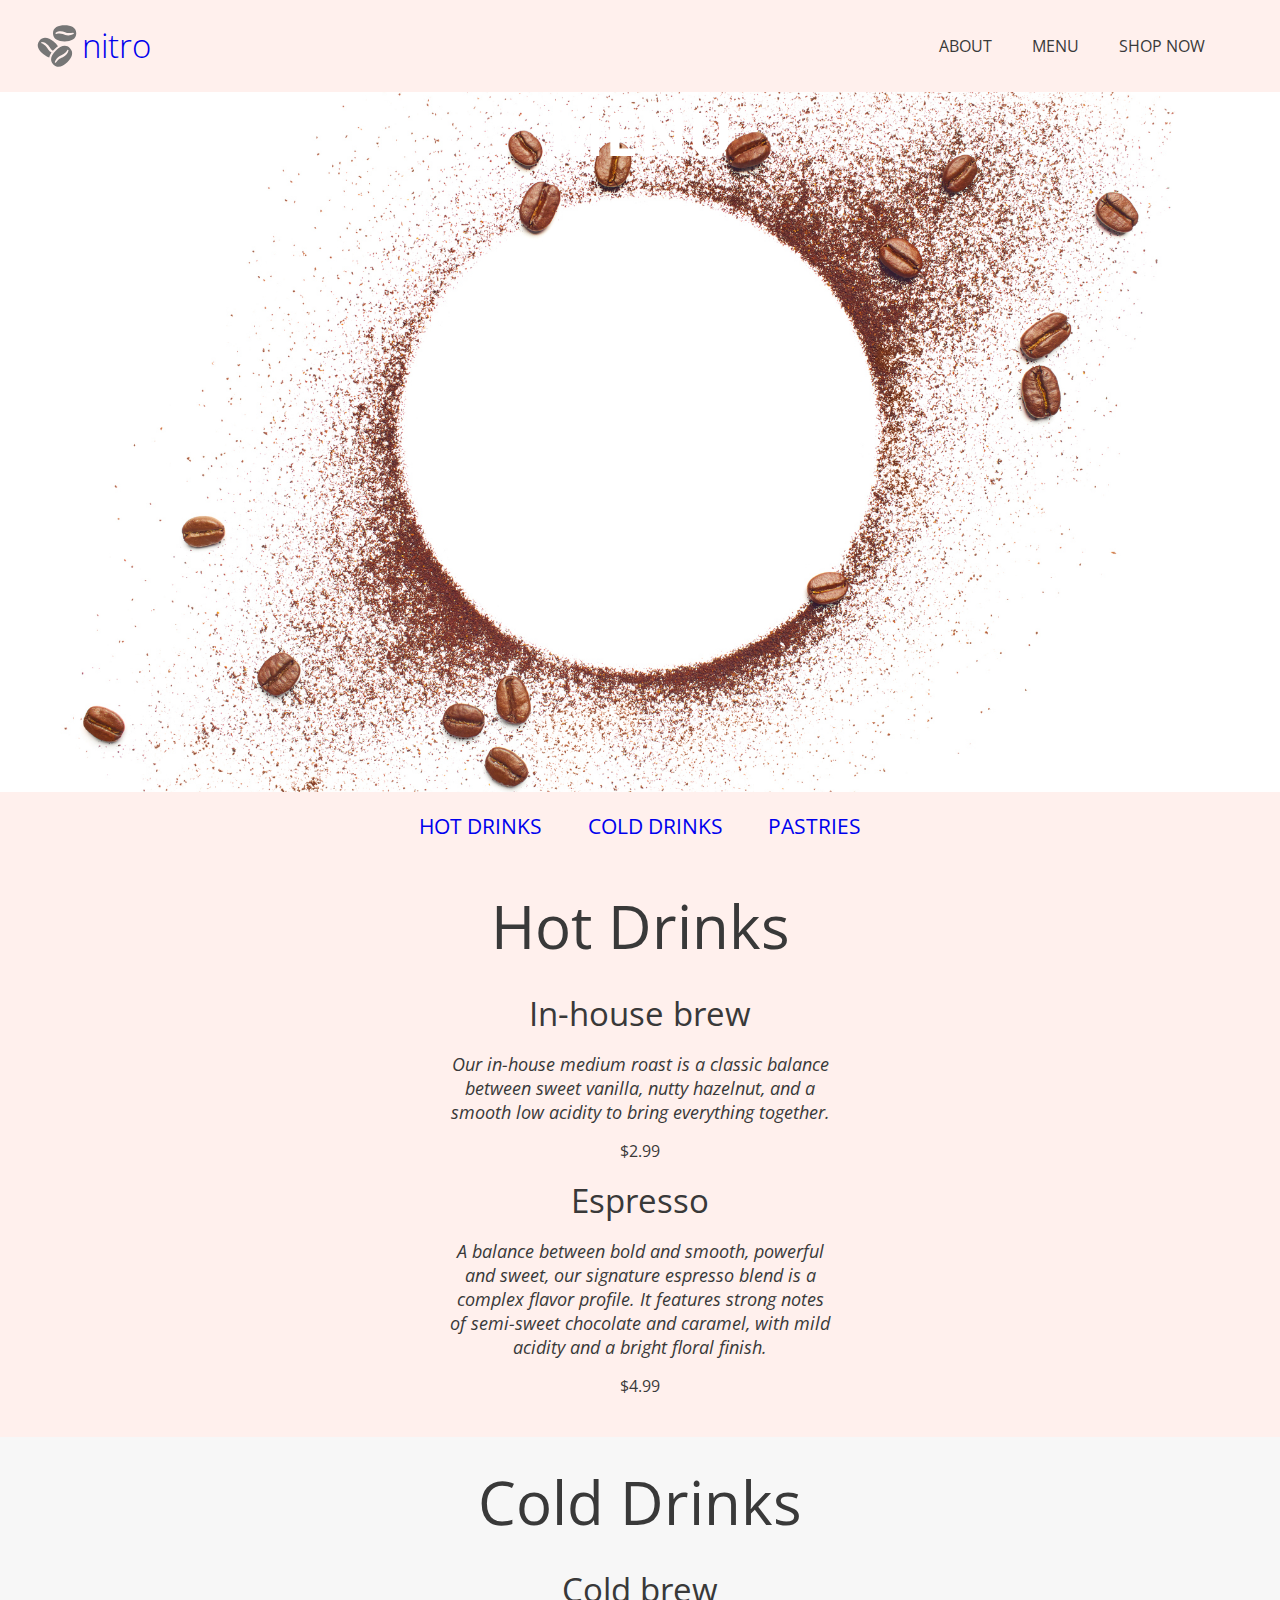
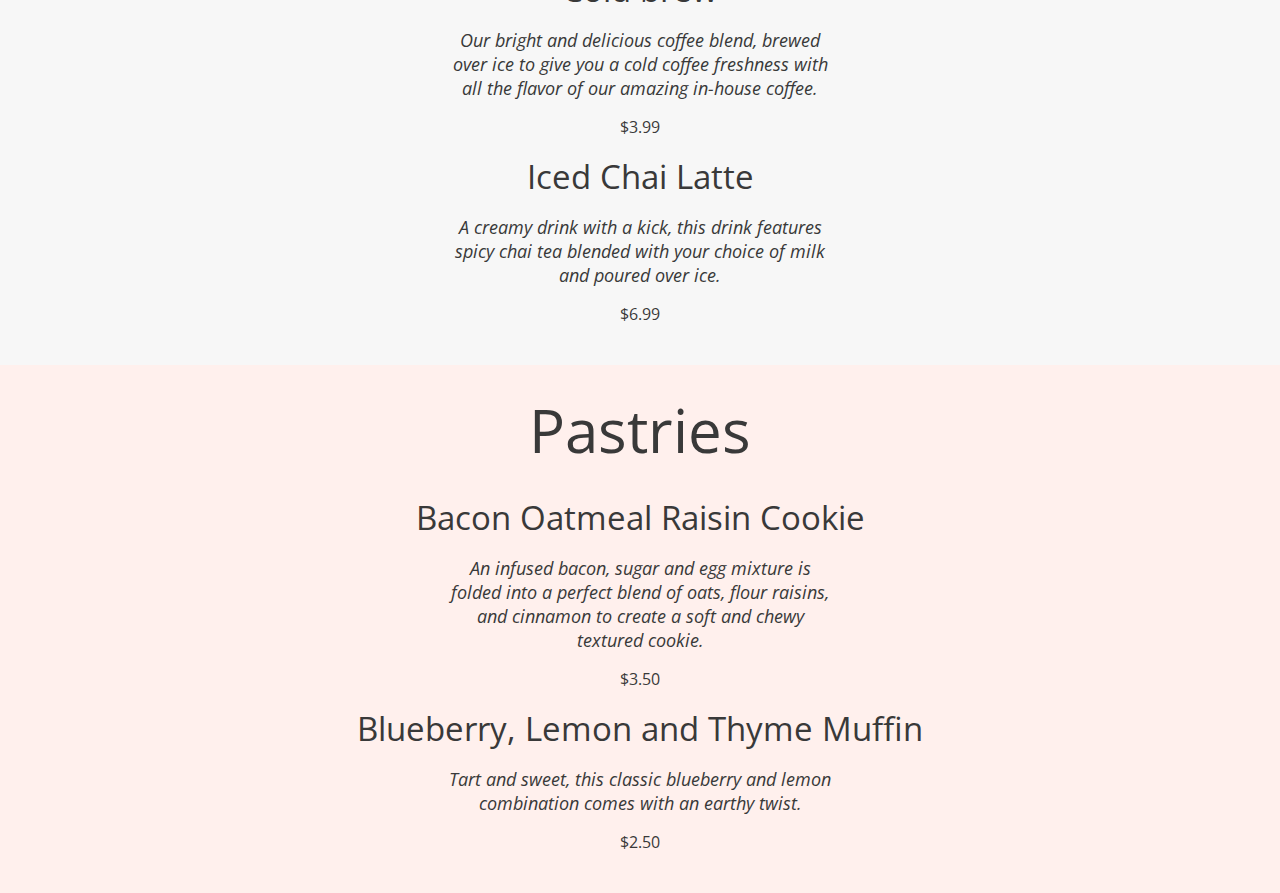
==== pages/menu.html @ 75a37369 "initial commit" ====
<!DOCTYPE html>
<html lang="en">
  <head>
    <meta charset="UTF-8" />
    <meta name="viewport" content="width=device-width, initial-scale=1.0" />
    <link
      href="https://fonts.googleapis.com/css2?family=Open+Sans:ital,wght@0,300;0,400;0,600;0,700;1,400&display=swap"
      rel="stylesheet"
    />
    <link rel="stylesheet" href="../styles/menu.css">
    <title>Coffee Shop - Menu</title>
  </head>
  <body>
    <!-- NAVIGATION BAR -->
    <header>
      <div class="logo-container">
        <img class="logo" src="../assets/coffee-beans-logo-and-footer.svg" alt="coffee bean logo" />
        <a href="../index.html">
          <h1 id="logo-header">nitro</h1>
        </a>
      </div>

      <nav>
        <ul>
          <li><a href="#">ABOUT</a></li>
          <li><a href="./menu.html">MENU</a></li>
          <li><a href="#">SHOP NOW</a></li>
        </ul>
      </nav>
    </header>

    <!-- MAIN CONTENT -->
    <div class="hero">
      <h1 class="menu-heading">MENU</h1>
    </div>
    <ul class="menu-links-container">
      <li><a href="#hot-drinks">Hot Drinks</a></li>
      <li><a href="#cold-drinks">Cold Drinks</a></li>
      <li><a href="#pastries">Pastries</a></li>
    </ul>

    <main>
      <section>
        <h2 id="hot-drinks">Hot Drinks</h2>
        <div class="card">
          <h3>In-house brew</h3>
          <p class="product-description">
            Our in-house medium roast is a classic balance between sweet
            vanilla, nutty hazelnut, and a smooth low acidity to bring
            everything together.
          </p>
          <span>$2.99</span>
        </div>

        <div class="card">
          <h3>Espresso</h3>
          <p class="product-description">
            A balance between bold and smooth, powerful and sweet, our signature
            espresso blend is a complex flavor profile. It features strong notes
            of semi-sweet chocolate and caramel, with mild acidity and a bright
            floral finish.
          </p>
          <span>$4.99</span>
        </div>
      </section>

      <section id="cold-drinks">
        <h2>Cold Drinks</h2>

        <div class="card">
          <h3>Cold brew</h3>
          <p class="product-description">
            Our bright and delicious coffee blend, brewed over ice to give you a
            cold coffee freshness with all the flavor of our amazing in-house
            coffee.
          </p>
          <span>$3.99</span>
        </div>

        <div class="card">
          <h3>Iced Chai Latte</h3>
          <p class="product-description">
            A creamy drink with a kick, this drink features spicy chai tea
            blended with your choice of milk and poured over ice.
          </p>
          <span>$6.99</span>
        </div>
      </section>

      <section id="pastries">
        <h2>Pastries</h2>

        <div class="card">
          <h3>Bacon Oatmeal Raisin Cookie</h3>
          <p class="product-description">
            An infused bacon, sugar and egg mixture is folded into a perfect
            blend of oats, flour raisins, and cinnamon to create a soft and
            chewy textured cookie.
          </p>
          <span>$3.50</span>
        </div>

        <div class="card">
          <h3>Blueberry, Lemon and Thyme Muffin</h3>
          <p class="product-description">
            Tart and sweet, this classic blueberry and lemon combination comes
            with an earthy twist.
          </p>
          <span>$2.50</span>
        </div>
      </section>
    </main>

    <!-- FOOTER -->
    <!-- <footer>
      <h2>Address</h2>
      <p>503 Broadway Penthouse</p>
      <span>New York</span>

      <h2>Hours</h2>
      <p>Monday - Friday: 9am - 7pm</p>
      <p>Saturday - Sunday: 10am - 5pm</p>

      <h2>Social</h2>
      <img src="" alt="facebook" />
      <img src="" alt="yelp" />
      <img src="" alt="instagram" />
    </footer> -->
  </body>
</html>
---- styles/menu.css ----
* {
  box-sizing: border-box;
  margin: 0;
  padding: 0;
}

body {
  background: #fff0ed;
  font-family: "Open Sans", Arial, Helvetica, sans-serif;
  color: #393939;
}

a {
  text-decoration: none;
}

li {
  list-style: none;
}

img {
  width: 100%;
  -o-object-fit: contain;
     object-fit: contain;
}

header {
  display: flex;
  align-items: center;
  justify-content: space-between;
  padding: 1.3rem 2rem;
}
header .logo-container {
  display: flex;
  align-items: center;
  justify-content: center;
}
header .logo-container h1 {
  font-weight: 300;
  font-size: 33px;
}
header nav {
  padding: 0 0.2rem;
}
header nav ul {
  display: flex;
  align-items: center;
  justify-content: center;
}
header nav ul li {
  margin-right: 2.5rem;
}
header nav ul li a {
  color: #393939;
}
header nav ul li a:hover {
  color: #5bacc3;
}

.button__container {
  display: inline-block;
  position: relative;
  background: #5bacc3;
  width: 150px;
  height: 50px;
  margin: 1rem 0;
}
.button__container button {
  position: absolute;
  top: -4px;
  left: -4px;
  background: transparent;
  color: #fff;
  border: 2px solid #393939;
  width: 100%;
  height: 100%;
  cursor: pointer;
}
.button__container button:active {
  top: 0;
  left: 0;
}

.hero {
  background: url("../assets/coffee-circle.jpg") center/cover no-repeat;
  height: 700px;
  width: 100%;
}

.menu-heading {
  background-color: var(--graphite);
  color: #fff;
  text-align: center;
  font-size: 60px;
  width: 300px;
  height: 200px;
  margin: auto;
}

.menu-links-container {
  background-color: var(--graphite);
  color: #fff;
  text-align: center;
  padding: 1.3rem 0;
}

.menu-links-container li {
  display: inline-block;
  color: #fff;
  font-size: 21px;
  text-transform: uppercase;
  font-weight: var(--open-sans-regular);
  border-left: 4px solid var(--nitro-blue);
  padding: 0 1.3rem;
}

.menu-links-container li:hover {
  color: var(--nitro-blue);
}

main > section {
  background-color: #f7f7f7;
  padding: 1.5rem 0;
}

main > section:nth-child(odd) {
  background-color: var(--nitro-pink);
}

main h2 {
  font-size: 60px;
  font-weight: var(--open-sans-light);
  text-align: center;
  margin-bottom: 1.5rem;
}

.card {
  vertical-align: middle;
  margin-bottom: 1rem;
}

.card h3 {
  text-align: center;
  font-size: 33px;
  font-weight: var(--open-sans-light);
}

.card .product-description {
  font-style: italic;
  font-size: 18px;
  font-weight: var(--open-sans-regular);
  text-align: center;
  width: 30%;
  margin: 1rem auto;
}

main span {
  display: block;
  color: var(--nitro-blue);
  text-align: center;
  margin: 0.5rem;
}/*# sourceMappingURL=menu.css.map */
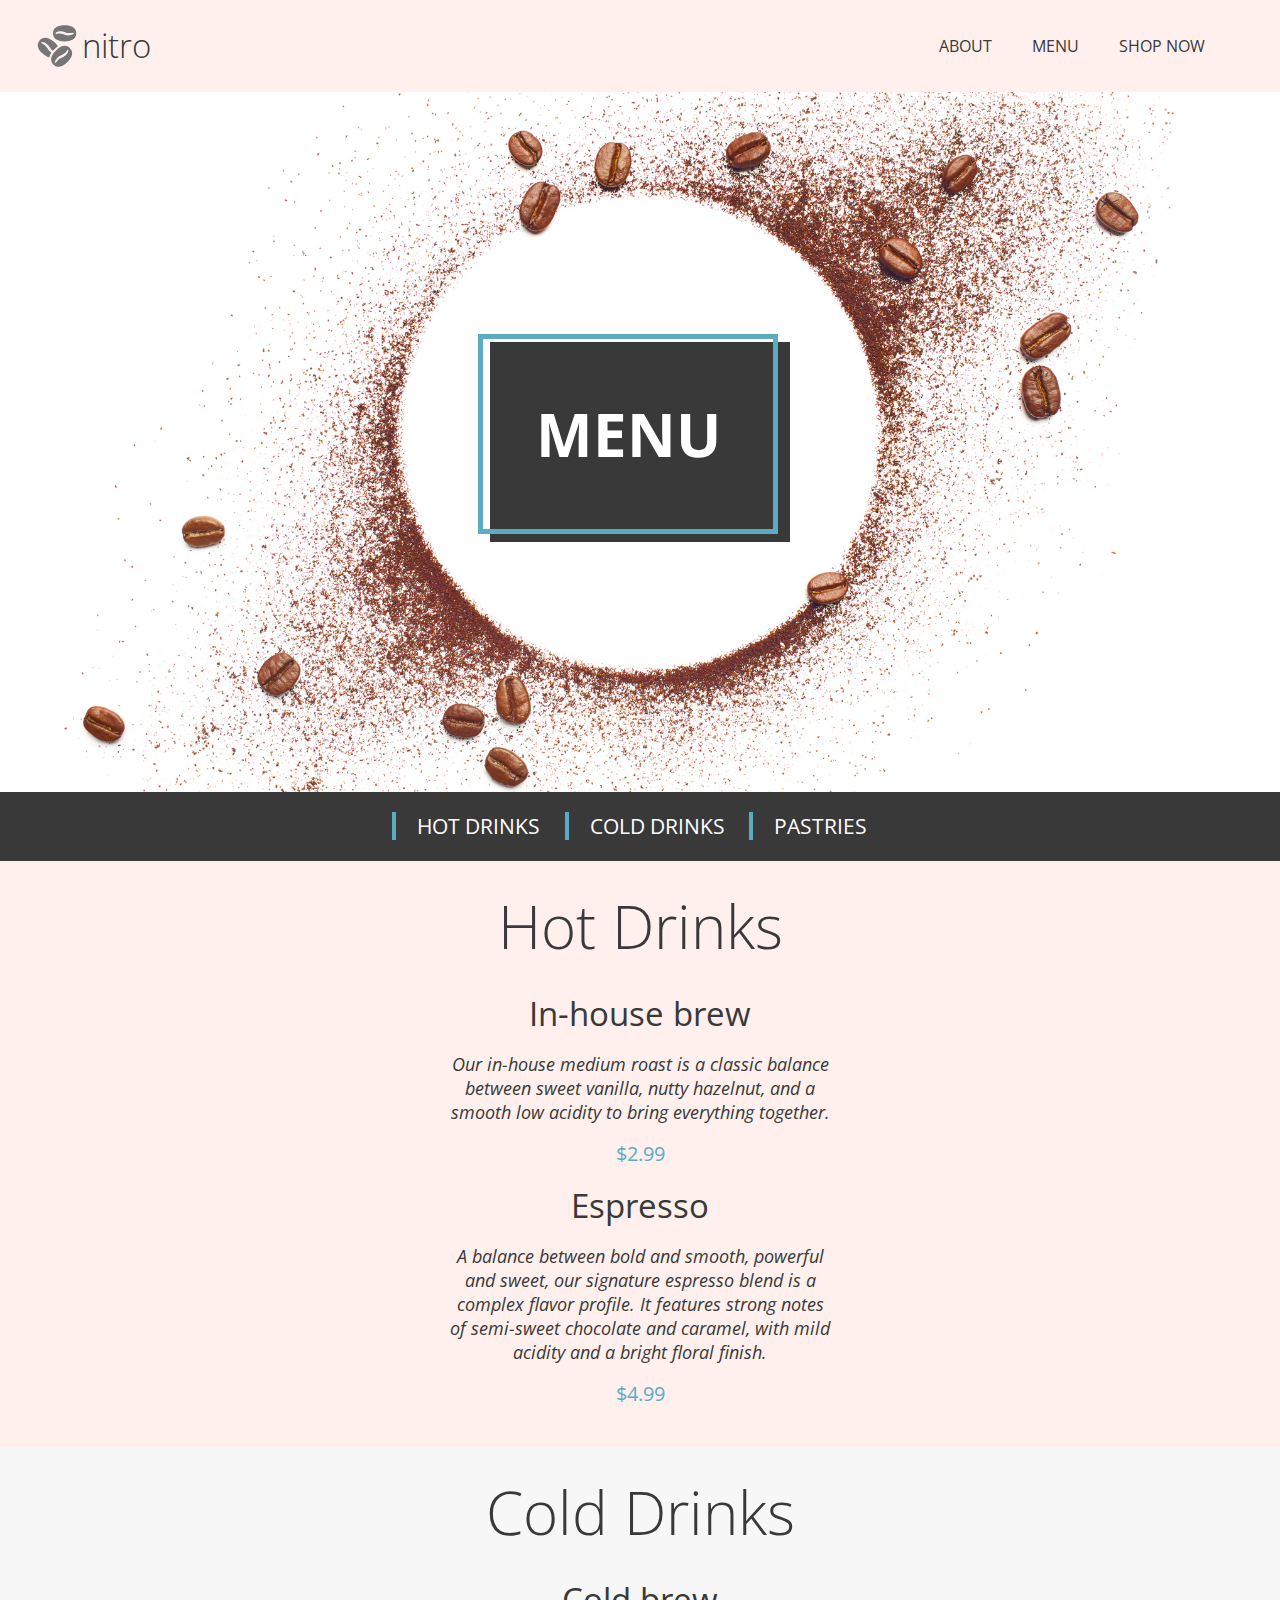
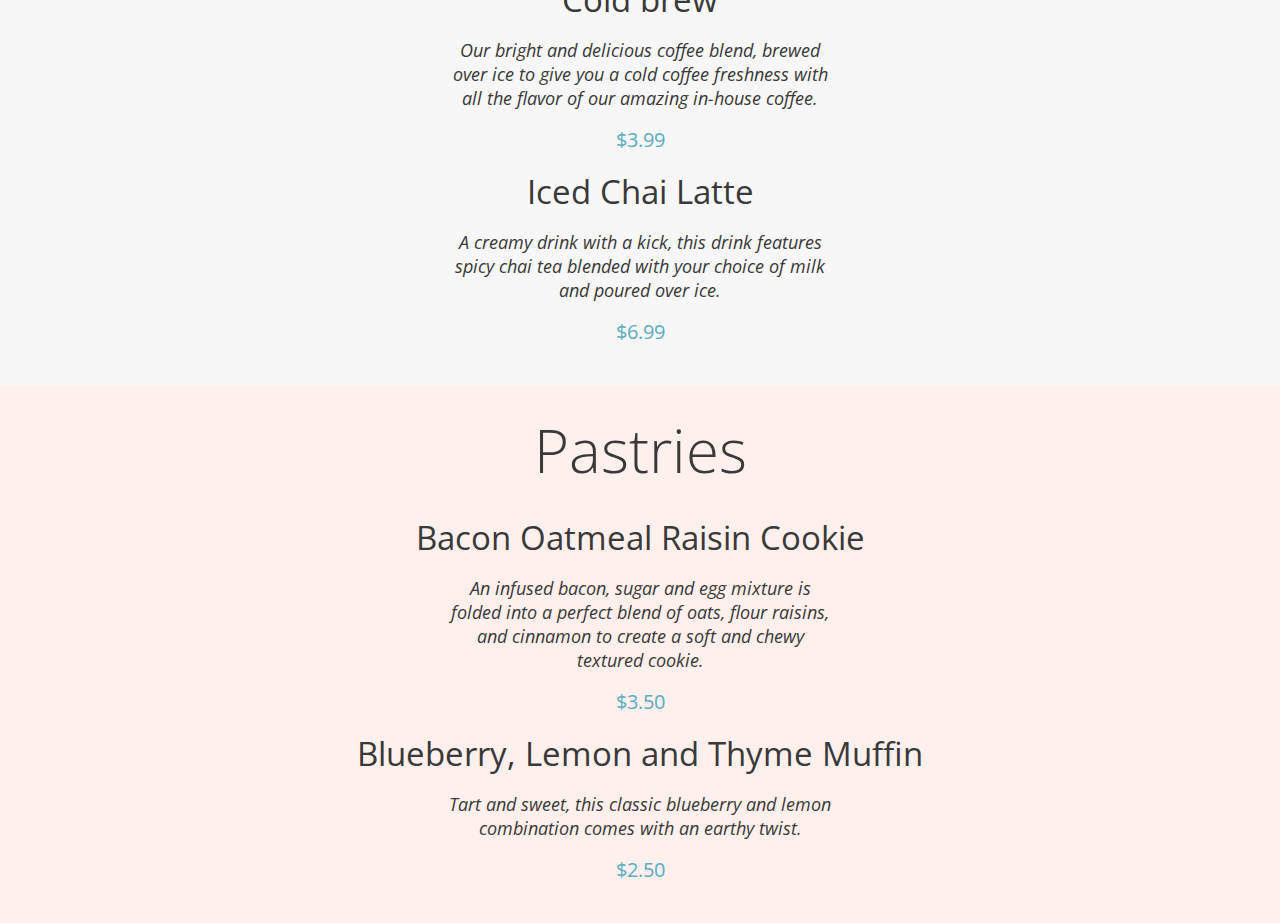
==== commit 5eafba88: "refactored styles for menu to scss" ====
--- a/pages/menu.html
+++ b/pages/menu.html
@@ -7,22 +7,24 @@
       href="https://fonts.googleapis.com/css2?family=Open+Sans:ital,wght@0,300;0,400;0,600;0,700;1,400&display=swap"
       rel="stylesheet"
     />
-    <link rel="stylesheet" href="../styles/menu.css">
+    <link rel="stylesheet" href="../styles/menu.css" />
     <title>Coffee Shop - Menu</title>
   </head>
   <body>
     <!-- NAVIGATION BAR -->
     <header>
       <div class="logo-container">
-        <img class="logo" src="../assets/coffee-beans-logo-and-footer.svg" alt="coffee bean logo" />
-        <a href="../index.html">
-          <h1 id="logo-header">nitro</h1>
-        </a>
+        <img
+          class="logo"
+          src="../assets/coffee-beans-logo-and-footer.svg"
+          alt="coffee bean logo"
+        />
+        <h1 id="logo-header"><a href="../index.html">nitro</a></h1>
       </div>
 
       <nav>
         <ul>
-          <li><a href="#">ABOUT</a></li>
+          <li><a href="../index.html">ABOUT</a></li>
           <li><a href="./menu.html">MENU</a></li>
           <li><a href="#">SHOP NOW</a></li>
         </ul>
@@ -31,7 +33,9 @@
 
     <!-- MAIN CONTENT -->
     <div class="hero">
-      <h1 class="menu-heading">MENU</h1>
+      <h1 class="menu-heading">
+        <span>MENU</span>
+      </h1>
     </div>
     <ul class="menu-links-container">
       <li><a href="#hot-drinks">Hot Drinks</a></li>
@@ -41,90 +45,72 @@
 
     <main>
       <section>
-        <h2 id="hot-drinks">Hot Drinks</h2>
-        <div class="card">
-          <h3>In-house brew</h3>
-          <p class="product-description">
+        <h2 class="section__header" id="hot-drinks">Hot Drinks</h2>
+        <article class="card">
+          <h3 class="product--title">In-house brew</h3>
+          <p class="product--description">
             Our in-house medium roast is a classic balance between sweet
             vanilla, nutty hazelnut, and a smooth low acidity to bring
             everything together.
           </p>
           <span>$2.99</span>
-        </div>
+        </article>
 
-        <div class="card">
-          <h3>Espresso</h3>
-          <p class="product-description">
+        <article class="card">
+          <h3 class="product--title">Espresso</h3>
+          <p class="product--description">
             A balance between bold and smooth, powerful and sweet, our signature
             espresso blend is a complex flavor profile. It features strong notes
             of semi-sweet chocolate and caramel, with mild acidity and a bright
             floral finish.
           </p>
           <span>$4.99</span>
-        </div>
+        </article>
       </section>
 
       <section id="cold-drinks">
-        <h2>Cold Drinks</h2>
-
-        <div class="card">
-          <h3>Cold brew</h3>
-          <p class="product-description">
+        <h2 class="section__header">Cold Drinks</h2>
+        <article class="card">
+          <h3 class="product--title">Cold brew</h3>
+          <p class="product--description">
             Our bright and delicious coffee blend, brewed over ice to give you a
             cold coffee freshness with all the flavor of our amazing in-house
             coffee.
           </p>
           <span>$3.99</span>
-        </div>
+        </article>
 
-        <div class="card">
-          <h3>Iced Chai Latte</h3>
-          <p class="product-description">
+        <article class="card">
+          <h3 class="product--title">Iced Chai Latte</h3>
+          <p class="product--description">
             A creamy drink with a kick, this drink features spicy chai tea
             blended with your choice of milk and poured over ice.
           </p>
           <span>$6.99</span>
-        </div>
+        </article>
       </section>
 
       <section id="pastries">
-        <h2>Pastries</h2>
-
-        <div class="card">
-          <h3>Bacon Oatmeal Raisin Cookie</h3>
-          <p class="product-description">
+        <h2 class="section__header">Pastries</h2>
+        <article class="card">
+          <h3 class="product--title">Bacon Oatmeal Raisin Cookie</h3>
+          <p class="product--description">
             An infused bacon, sugar and egg mixture is folded into a perfect
             blend of oats, flour raisins, and cinnamon to create a soft and
             chewy textured cookie.
           </p>
           <span>$3.50</span>
-        </div>
+        </article>
 
-        <div class="card">
-          <h3>Blueberry, Lemon and Thyme Muffin</h3>
-          <p class="product-description">
+        <article class="card">
+          <h3 class="product--title">Blueberry, Lemon and Thyme Muffin</h3>
+          <p class="product--description">
             Tart and sweet, this classic blueberry and lemon combination comes
             with an earthy twist.
           </p>
           <span>$2.50</span>
-        </div>
+        </article>
       </section>
     </main>
-
-    <!-- FOOTER -->
-    <!-- <footer>
-      <h2>Address</h2>
-      <p>503 Broadway Penthouse</p>
-      <span>New York</span>
-
-      <h2>Hours</h2>
-      <p>Monday - Friday: 9am - 7pm</p>
-      <p>Saturday - Sunday: 10am - 5pm</p>
-
-      <h2>Social</h2>
-      <img src="" alt="facebook" />
-      <img src="" alt="yelp" />
-      <img src="" alt="instagram" />
-    </footer> -->
   </body>
 </html>
--- a/styles/menu.css
+++ b/styles/menu.css
@@ -12,6 +12,7 @@
 
 a {
   text-decoration: none;
+  color: #fff;
 }
 
 li {
@@ -38,6 +39,9 @@
 header .logo-container h1 {
   font-weight: 300;
   font-size: 33px;
+}
+header .logo-container h1 a {
+  color: #393939;
 }
 header nav {
   padding: 0 0.2rem;
@@ -82,70 +86,75 @@
 }
 
 .hero {
+  display: flex;
+  align-items: center;
+  justify-content: center;
   background: url("../assets/coffee-circle.jpg") center/cover no-repeat;
   height: 700px;
   width: 100%;
 }
-
-.menu-heading {
-  background-color: var(--graphite);
+.hero .menu-heading {
+  display: flex;
+  align-items: center;
+  justify-content: center;
+  position: relative;
+  background: #393939;
   color: #fff;
-  text-align: center;
   font-size: 60px;
   width: 300px;
   height: 200px;
   margin: auto;
 }
+.hero .menu-heading span {
+  display: flex;
+  align-items: center;
+  justify-content: center;
+  position: absolute;
+  top: -4%;
+  left: -4%;
+  width: 100%;
+  height: 100%;
+  border: 5px solid #5bacc3;
+}
 
 .menu-links-container {
-  background-color: var(--graphite);
+  background-color: #393939;
   color: #fff;
   text-align: center;
   padding: 1.3rem 0;
 }
-
 .menu-links-container li {
   display: inline-block;
-  color: #fff;
   font-size: 21px;
   text-transform: uppercase;
-  font-weight: var(--open-sans-regular);
-  border-left: 4px solid var(--nitro-blue);
+  font-weight: 400;
+  border-left: 4px solid #5bacc3;
   padding: 0 1.3rem;
 }
-
-.menu-links-container li:hover {
-  color: var(--nitro-blue);
+.menu-links-container li a:hover {
+  color: #5bacc3;
 }
 
-main > section {
+main section {
   background-color: #f7f7f7;
   padding: 1.5rem 0;
 }
-
-main > section:nth-child(odd) {
-  background-color: var(--nitro-pink);
-}
-
-main h2 {
+main section .section__header {
   font-size: 60px;
-  font-weight: var(--open-sans-light);
+  font-weight: 300;
   text-align: center;
   margin-bottom: 1.5rem;
 }
-
-.card {
+main section .card {
   vertical-align: middle;
   margin-bottom: 1rem;
 }
-
-.card h3 {
+main section .card .product--title {
   text-align: center;
   font-size: 33px;
   font-weight: var(--open-sans-light);
 }
-
-.card .product-description {
+main section .card .product--description {
   font-style: italic;
   font-size: 18px;
   font-weight: var(--open-sans-regular);
@@ -153,10 +162,14 @@
   width: 30%;
   margin: 1rem auto;
 }
-
-main span {
+main section .card span {
   display: block;
-  color: var(--nitro-blue);
+  color: #5bacc3;
+  font-weight: 400;
+  font-size: 20px;
   text-align: center;
   margin: 0.5rem;
+}
+main section:nth-child(odd) {
+  background: #fff0ed;
 }/*# sourceMappingURL=menu.css.map */